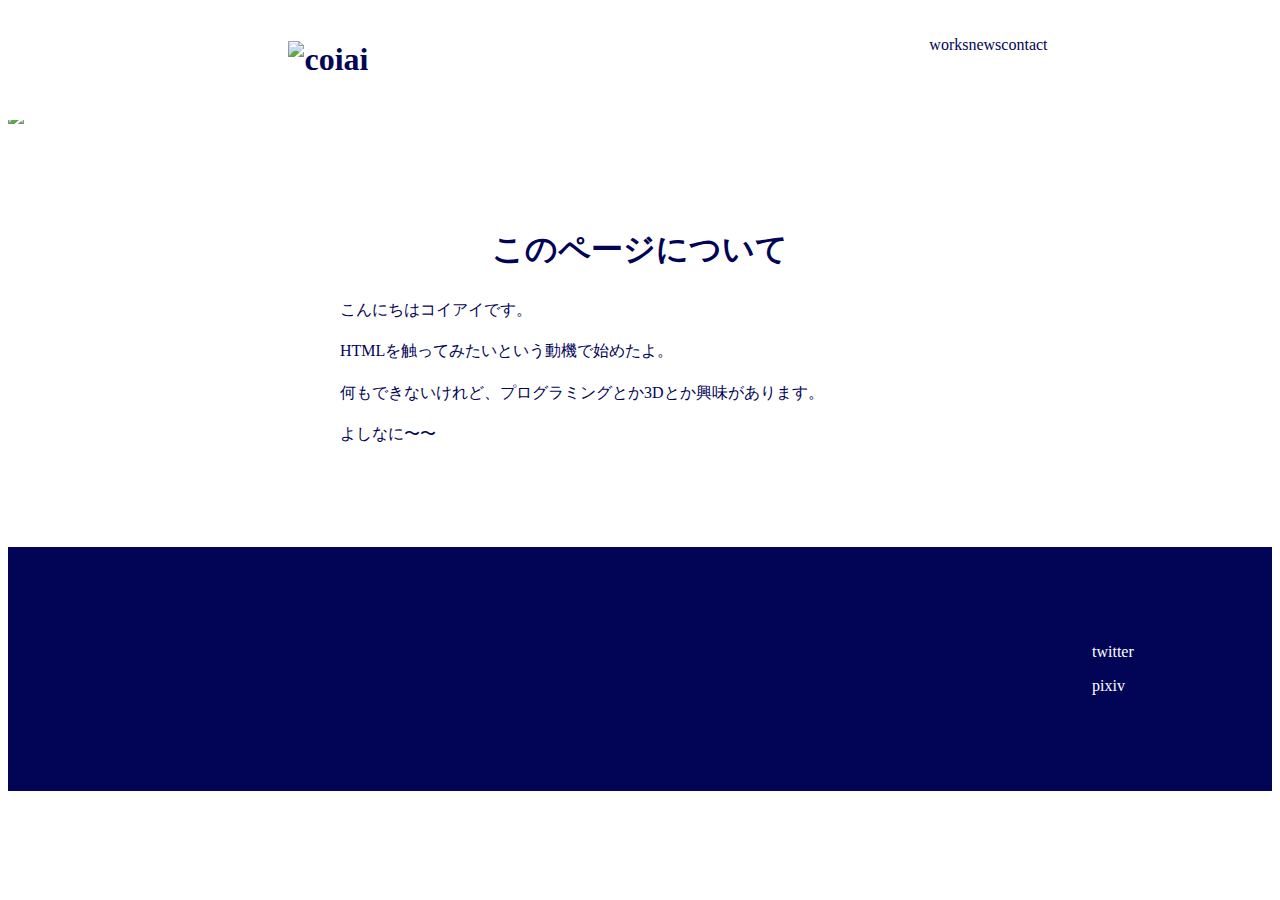
==== index.html @ a3f75c71 "Update index.html" ====
<!DOCTYPE html>
<html>
 <head>
  <meta charset="utf-8">
  <title>濃藍珈琲</title>
  <link rel="shortcut icon" type="image/vnd.microsoft.icon" href="https://github.com/coiai/coiai.github.io/blob/master/FaviconGuitar.ICO?raw=true">
   <link rel="apple-touch-icon" href="https://github.com/coiai/coiai.github.io/blob/master/FaviconGuitarPng.PNG?raw=true">
  <link rel="stylesheet" href="stylesheet.css">
 </head>
 <body>
  
  <header class="site-header">
   <h1 class="site-logo"><img src="https://github.com/coiai/coiai.github.io/blob/master/IMG_1045.jpg?raw=true" alt="coiai"></h1>
   <nav>
    <ul class="gnav-menu">
     <li class="gnav-item"><a href="">works</a></li>
     <li class="gnav-item"><a href="">news</a></li>
     <li class="gnav-item"><a href="coiai.github.io/contact.html">contact</a></li>
    </ul>
   </nav>
  </header>
  
   <div class="home-img"><img src="https://github.com/coiai/coiai.github.io/blob/master/faces.jpg?raw=true"></div>
   <div class="contents">
   <h1>このページについて</h1>
   <p>こんにちはコイアイです。</p>
    <p>HTMLを触ってみたいという動機で始めたよ。</p>
    <p>何もできないけれど、プログラミングとか3Dとか興味があります。</P>
   <p>よしなに〜〜</p>
   </div>
 
 <footer>
   <p class="footer-item"><a href="https://mobile.twitter.com/coiai5"target="_blank">twitter</a></p>
   <p class="footer-item"><a href="https://www.pixiv.net/member.php?id=37086653"target="_blank">pixiv</a></p>
 </footer>
 
 </body>
</html>
---- stylesheet.css ----
.site-header{
 background: #fff;
 padding: 20px 20px;
 display:flex;
 justify-content: space-around;
 position: fixed;
 top:0;
 width: 100vw;
}
.gnav-menu{
 display:flex;
 list-style:none;
}
.gnav-item{/*
 margin-left:20px;*/
}
.gnav-item a{
 color:#020456;
 text-decoration:none;
}
.site-logo img{
 height: 40px;
 width: auto;
}
.home-img img{
 padding-top:100px;
 width: 100vw;
 display:block;
}
body{
 color:#020456;
}
h1{
 text-align:center;
}
.contents{
 /*this background is prepared for a test
 background: #ffff00;*/
 line-height: 1.6;
 margin: 100px auto;
/*
 padding-top:100p;*/
 width: 600px;
}
.footer-item a{
 color:#fff;
 text-decoration:none;
}
.footer-item{
 width:160px;
 margin-right:20px;
 margin-left:auto;
}
footer{
 background-color:#020456;
 padding:80px 0;
 postion:absolute;
 bottom:0;
}
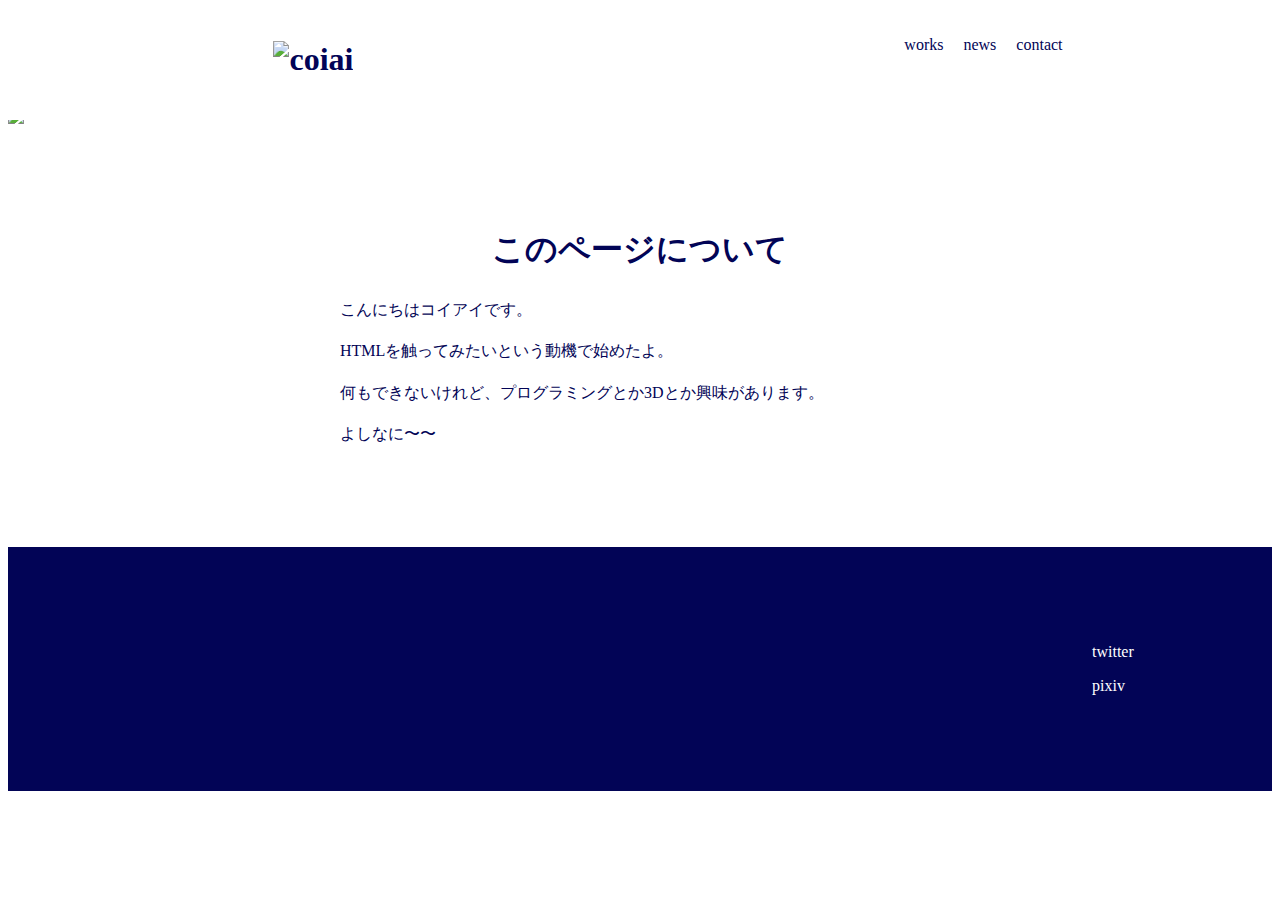
==== commit 914c943a: "Update index.html" ====
--- a/index.html
+++ b/index.html
@@ -13,7 +13,7 @@
    <h1 class="site-logo"><img src="https://github.com/coiai/coiai.github.io/blob/master/IMG_1045.jpg?raw=true" alt="coiai"></h1>
    <nav>
     <ul class="gnav-menu">
-     <li class="gnav-item"><a href="">works</a></li>
+     <li class="gnav-item"><a href="coiai.github.io/works.html">works</a></li>
      <li class="gnav-item"><a href="">news</a></li>
      <li class="gnav-item"><a href="coiai.github.io/contact.html">contact</a></li>
     </ul>
--- a/stylesheet.css
+++ b/stylesheet.css
@@ -11,8 +11,8 @@
  display:flex;
  list-style:none;
 }
-.gnav-item{/*
- margin-left:20px;*/
+.gnav-item{
+ margin-left:20px;
 }
 .gnav-item a{
  color:#020456;
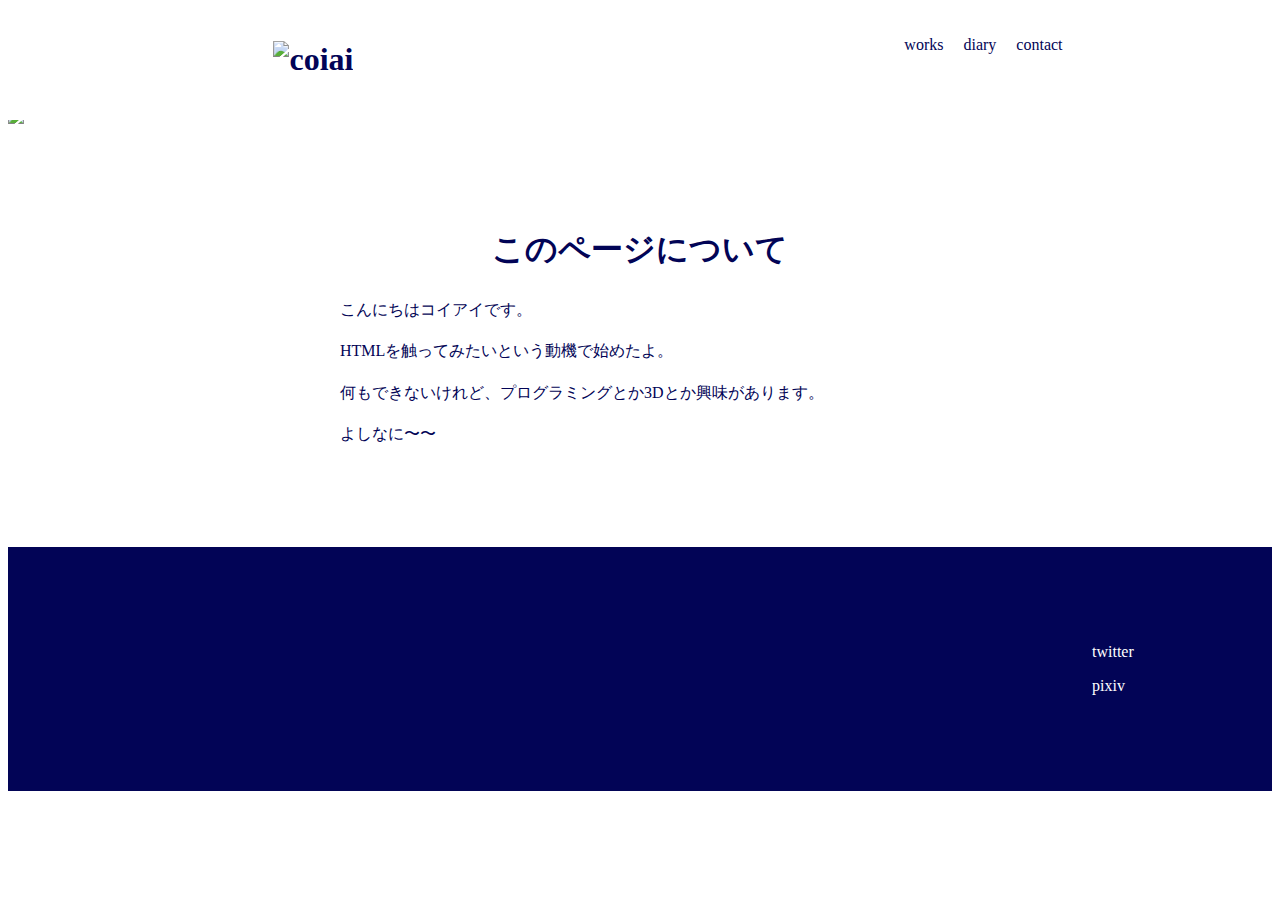
==== commit fe2a5f96: "Update index.html" ====
--- a/index.html
+++ b/index.html
@@ -13,9 +13,9 @@
    <h1 class="site-logo"><img src="https://github.com/coiai/coiai.github.io/blob/master/IMG_1045.jpg?raw=true" alt="coiai"></h1>
    <nav>
     <ul class="gnav-menu">
-     <li class="gnav-item"><a href="coiai.github.io/works.html">works</a></li>
-     <li class="gnav-item"><a href="">news</a></li>
-     <li class="gnav-item"><a href="coiai.github.io/contact.html">contact</a></li>
+     <li class="gnav-item"><a href="coiai.github.io/works/works.html">works</a></li>
+     <li class="gnav-item"><a href="coiai.github.io/diary/diary.html">diary</a></li>
+     <li class="gnav-item"><a href="coiai.github.io/contact/contact.html">contact</a></li>
     </ul>
    </nav>
   </header>
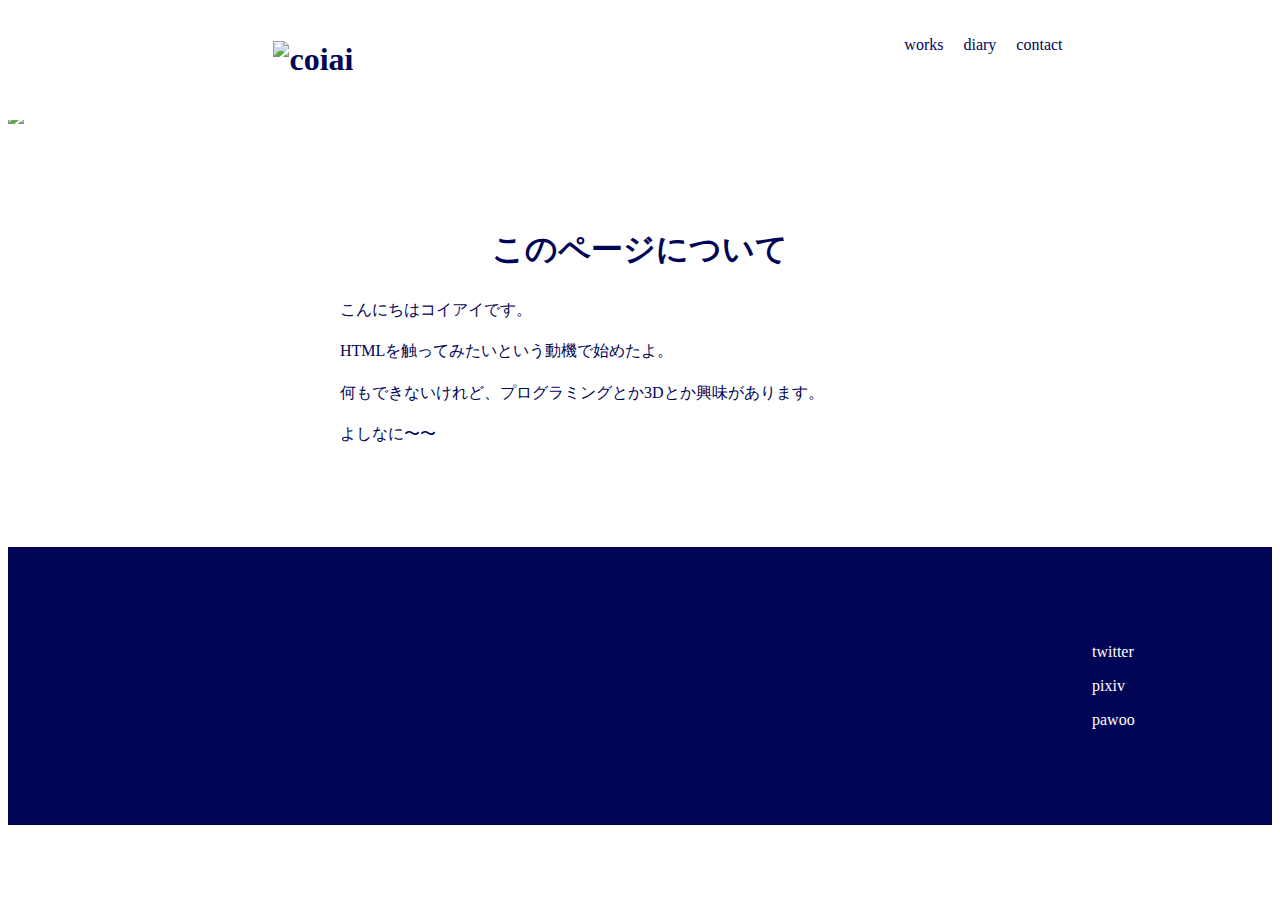
==== commit 0d034262: "Update index.html" ====
--- a/index.html
+++ b/index.html
@@ -32,6 +32,7 @@
  <footer>
    <p class="footer-item"><a href="https://mobile.twitter.com/coiai5"target="_blank">twitter</a></p>
    <p class="footer-item"><a href="https://www.pixiv.net/member.php?id=37086653"target="_blank">pixiv</a></p>
+   <p class="footer-item"><a href="https://pawoo.net/@coiai"target="_blank">pawoo</a></p>
  </footer>
  
  </body>
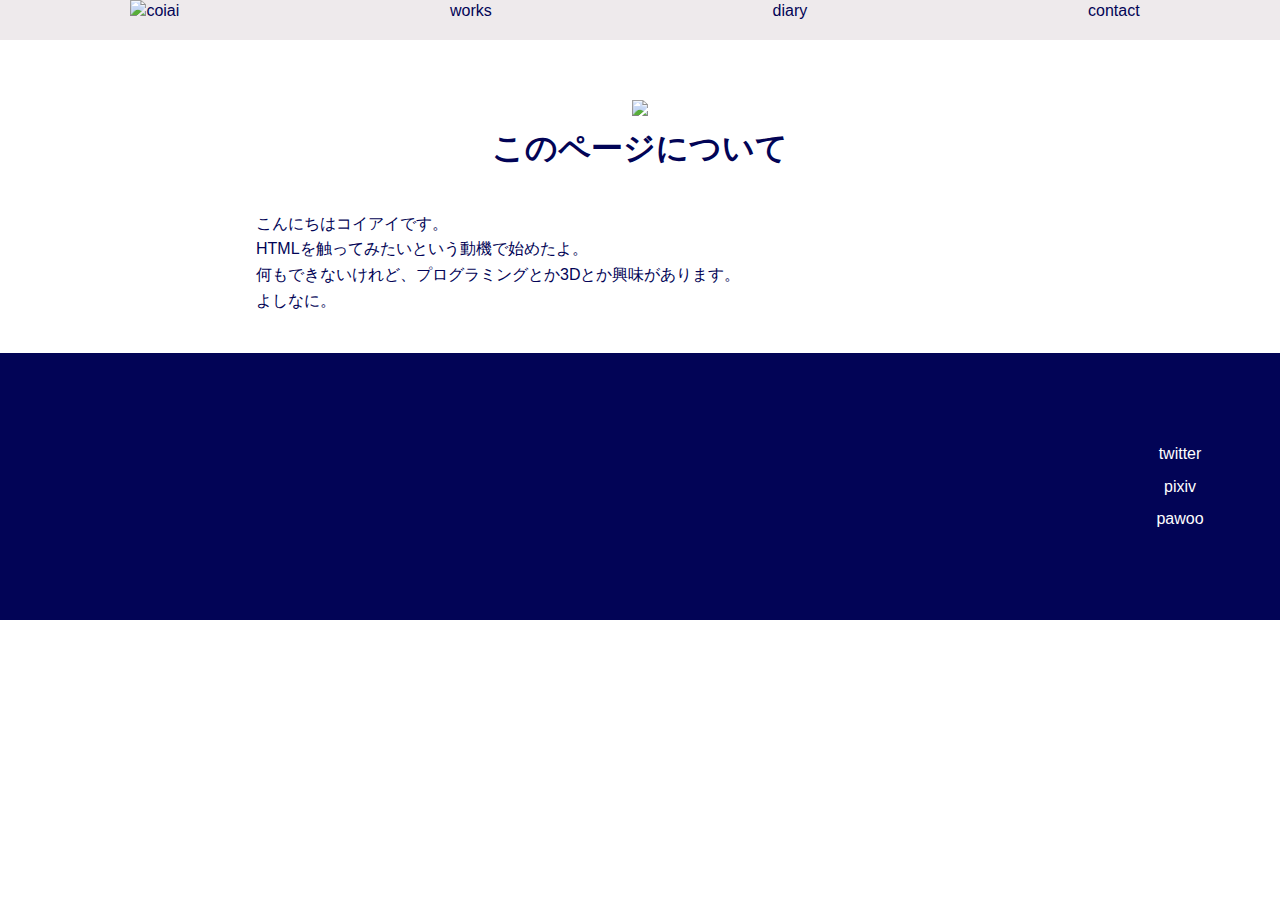
==== commit bcbbdf21: "I appdated completely new desighn." ====
--- a/index.html
+++ b/index.html
@@ -1,39 +1,50 @@
 <!DOCTYPE html>
-<html>
- <head>
+<html lang="ja">
+
+<head>
   <meta charset="utf-8">
+  <meta name="google-site-verification" content="T0MN113NmTCNVFfEBogp8M2Ve2Ko0U5ZK-ozmkXjJu0" />
   <title>濃藍珈琲</title>
-  <link rel="shortcut icon" type="image/vnd.microsoft.icon" href="https://github.com/coiai/coiai.github.io/blob/master/FaviconGuitar.ICO?raw=true">
-   <link rel="apple-touch-icon" href="https://github.com/coiai/coiai.github.io/blob/master/FaviconGuitarPng.PNG?raw=true">
-  <link rel="stylesheet" href="stylesheet.css">
- </head>
- <body>
-  
-  <header class="site-header">
-   <h1 class="site-logo"><img src="https://github.com/coiai/coiai.github.io/blob/master/IMG_1045.jpg?raw=true" alt="coiai"></h1>
-   <nav>
-    <ul class="gnav-menu">
-     <li class="gnav-item"><a href="coiai.github.io/works/works.html">works</a></li>
-     <li class="gnav-item"><a href="coiai.github.io/diary/diary.html">diary</a></li>
-     <li class="gnav-item"><a href="coiai.github.io/contact/contact.html">contact</a></li>
+  <link rel="shortcut icon" type="image/vnd.microsoft.icon"
+    href="https://github.com/coiai/coiai.github.io/blob/master/FaviconGuitar.ICO?raw=true">
+  <link rel="apple-touch-icon"
+    href="https://github.com/coiai/coiai.github.io/blob/master/FaviconGuitarPng.PNG?raw=true">
+  <link rel="stylesheet" href="CSS/stylesheet.css">
+</head>
+
+<body>
+
+  <header>
+
+    <ul>
+      <li><img src="https://github.com/coiai/coiai.github.io/blob/master/IMG_1045.jpg?raw=true" alt="coiai"></li>
+      <li class="gnav-item"><a href="coiai.github.io/works/works.html">works</a></li>
+      <li class="gnav-item"><a href="coiai.github.io/diary/diary.html">diary</a></li>
+      <li class="gnav-item"><a href="coiai.github.io/contact/contact.html">contact</a></li>
     </ul>
-   </nav>
+
   </header>
-  
-   <div class="home-img"><img src="https://github.com/coiai/coiai.github.io/blob/master/faces.jpg?raw=true"></div>
-   <div class="contents">
-   <h1>このページについて</h1>
-   <p>こんにちはコイアイです。</p>
-    <p>HTMLを触ってみたいという動機で始めたよ。</p>
-    <p>何もできないけれど、プログラミングとか3Dとか興味があります。</P>
-   <p>よしなに〜〜</p>
-   </div>
- 
- <footer>
-   <p class="footer-item"><a href="https://mobile.twitter.com/coiai5"target="_blank">twitter</a></p>
-   <p class="footer-item"><a href="https://www.pixiv.net/member.php?id=37086653"target="_blank">pixiv</a></p>
-   <p class="footer-item"><a href="https://pawoo.net/@coiai"target="_blank">pawoo</a></p>
- </footer>
- 
- </body>
-</html>
+
+
+  <article>
+    <img src="https://github.com/coiai/coiai.github.io/blob/master/faces.jpg?raw=true" class="home-img">
+
+    <h1>このページについて</h1>
+    <div class="contents">
+      <p>こんにちはコイアイです。</p>
+      <p>HTMLを触ってみたいという動機で始めたよ。</p>
+      <p>何もできないけれど、プログラミングとか3Dとか興味があります。</P>
+      <p>よしなに。</p>
+    </div>
+
+  </article>
+
+  <footer>
+    <p class="footer-item"><a href="https://mobile.twitter.com/coiai5" target="_blank">twitter</a></p>
+    <p class="footer-item"><a href="https://www.pixiv.net/member.php?id=37086653" target="_blank">pixiv</a></p>
+    <p class="footer-item"><a href="https://pawoo.net/@coiai" target="_blank">pawoo</a></p>
+  </footer>
+
+</body>
+
+</html>--- a/CSS/stylesheet.css
+++ b/CSS/stylesheet.css
@@ -0,0 +1,129 @@
+@charset "UTF-8";
+
+html {
+    overflow: scroll;
+}
+
+/* -----------------リセットCSS------------------------- */
+
+body,
+h1,
+h2,
+h3,
+h4,
+h5,
+p,
+ul,
+ol,
+li,
+dl,
+dt,
+dd {
+    margin: 0px;
+    padding: 0px;
+}
+
+body {
+    background: #fff;
+    text-align: center;
+    font-size: 16px;
+    line-height: 1.4;
+    min-width: 100%;
+    -webkit-text-size-adjust: 100%;
+}
+
+li {
+    list-style: none;
+}
+
+a {
+    outline: none;
+    color: inherit;
+    text-decoration: none;
+}
+
+img {
+    border: 0px;
+    vertical-align: bottom;
+}
+
+/* ----------------------------------------------- */
+
+body {
+    font-family: "Noto Sans Japanese", "ヒラギノ角ゴ Pro W3", "Hiragino Kaku Gothic Pro", "ヒラギノ角ゴ ProN W3", "Hiragino Kaku Gothic ProN", "游ゴシック", YuGothic, "メイリオ", "Meiryo", "HGPｺﾞｼｯｸM", "Osaka", "ＭＳ Ｐゴシック", sans-serif, Century Gothic, Arial;
+}
+
+header {
+    width: 100%;
+    height: 40px;
+    background-color: #eeeaec;
+    text-align: center;
+    position: fixed;
+    top: 0;
+}
+
+header ul {
+    display: flex;
+    align-items: center;
+    justify-content: space-around;
+}
+
+header li img {
+    width: 100px;
+    height: 40px;
+}
+
+.gnav-item a {
+    padding: 16px 10px;
+    color: #020456;
+    text-decoration: none;
+    transition: 0.2s;
+}
+
+.gnav-item a:hover {
+    background-color: rgb(255, 255, 255);
+}
+
+.site-logo img {
+    height: 40px;
+    width: auto;
+}
+
+.home-img {
+    padding-top: 100px;
+    width: 100vw;
+    max-width: 1000px;
+}
+
+body {
+    color: #020456;
+}
+
+
+h1 {
+    text-align: center;
+    margin: 10px 10px;
+}
+
+.contents {
+    line-height: 1.6;
+    text-align: left;
+    margin: 40px 20%;
+}
+
+.footer-item a {
+    color: #fff;
+    text-decoration: none;
+}
+
+.footer-item {
+    width: 160px;
+    margin: 10px 20px 10px auto;
+}
+
+footer {
+    background-color: #020456;
+    padding: 80px 0;
+    postion: absolute;
+    bottom: 0;
+}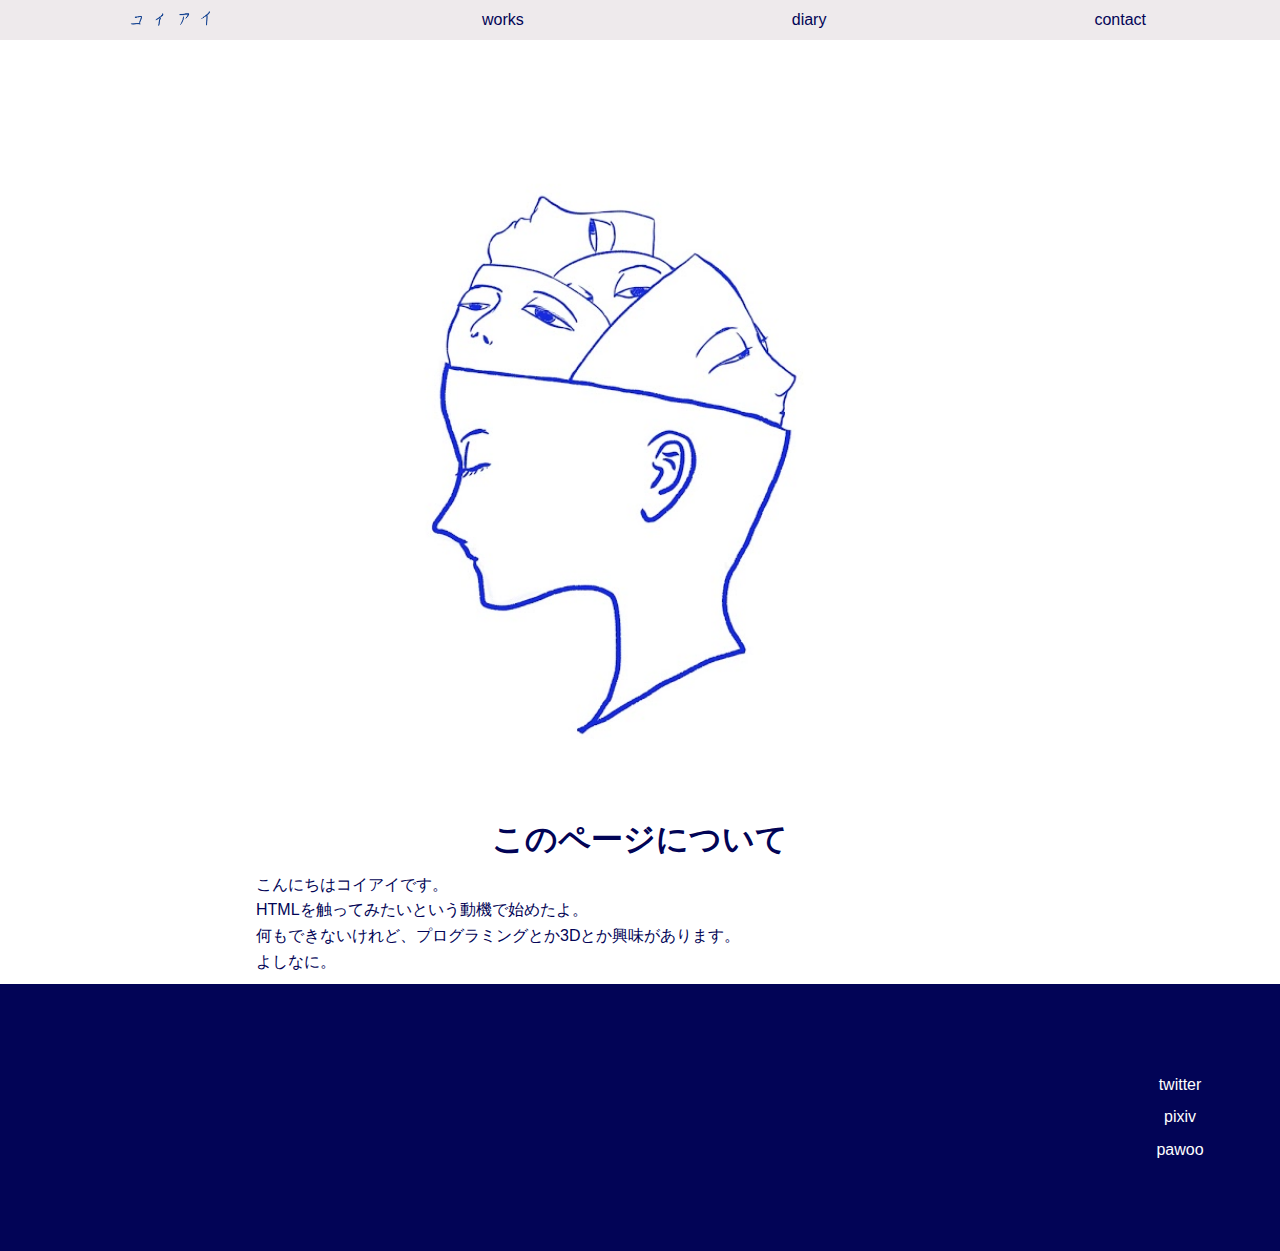
==== commit 8db55d2e: "just appdated something footer ,card desigh (justify-content:spaca-around;) and so on." ====
--- a/index.html
+++ b/index.html
@@ -5,10 +5,8 @@
   <meta charset="utf-8">
   <meta name="google-site-verification" content="T0MN113NmTCNVFfEBogp8M2Ve2Ko0U5ZK-ozmkXjJu0" />
   <title>濃藍珈琲</title>
-  <link rel="shortcut icon" type="image/vnd.microsoft.icon"
-    href="https://github.com/coiai/coiai.github.io/blob/master/FaviconGuitar.ICO?raw=true">
-  <link rel="apple-touch-icon"
-    href="https://github.com/coiai/coiai.github.io/blob/master/FaviconGuitarPng.PNG?raw=true">
+  <link rel="shortcut icon" type="image/vnd.microsoft.icon" href="./image/FaviconGuitar.ICO">
+  <link rel="apple-touch-icon" href="./image/FaviconGuitarPng.PNG">
   <link rel="stylesheet" href="CSS/stylesheet.css">
 </head>
 
@@ -17,17 +15,17 @@
   <header>
 
     <ul>
-      <li><img src="https://github.com/coiai/coiai.github.io/blob/master/IMG_1045.jpg?raw=true" alt="coiai"></li>
-      <li class="gnav-item"><a href="coiai.github.io/works/works.html">works</a></li>
-      <li class="gnav-item"><a href="coiai.github.io/diary/diary.html">diary</a></li>
-      <li class="gnav-item"><a href="coiai.github.io/contact/contact.html">contact</a></li>
+      <li><a href="./index.html"><img src="./image/coiai_logo.PNG" alt="coiai"></a></li>
+      <li class="gnav-item"><a href="./works/works.html">works</a></li>
+      <li class="gnav-item"><a href="./diary/diary.html">diary</a></li>
+      <li class="gnav-item"><a href="./contact/contact.html">contact</a></li>
     </ul>
 
   </header>
 
 
   <article>
-    <img src="https://github.com/coiai/coiai.github.io/blob/master/faces.jpg?raw=true" class="home-img">
+    <img src="./image/faces.jpg" class="home-img">
 
     <h1>このページについて</h1>
     <div class="contents">
--- a/CSS/stylesheet.css
+++ b/CSS/stylesheet.css
@@ -71,7 +71,13 @@
 header li img {
     width: 100px;
     height: 40px;
+    transition: 0.2s;
 }
+
+header li img:hover {
+    background-color: white;
+}
+
 
 .gnav-item a {
     padding: 16px 10px;
@@ -108,7 +114,7 @@
 .contents {
     line-height: 1.6;
     text-align: left;
-    margin: 40px 20%;
+    margin: 10px 20%;
 }
 
 .footer-item a {
@@ -124,6 +130,5 @@
 footer {
     background-color: #020456;
     padding: 80px 0;
-    postion: absolute;
-    bottom: 0;
+    width: 100%;
 }